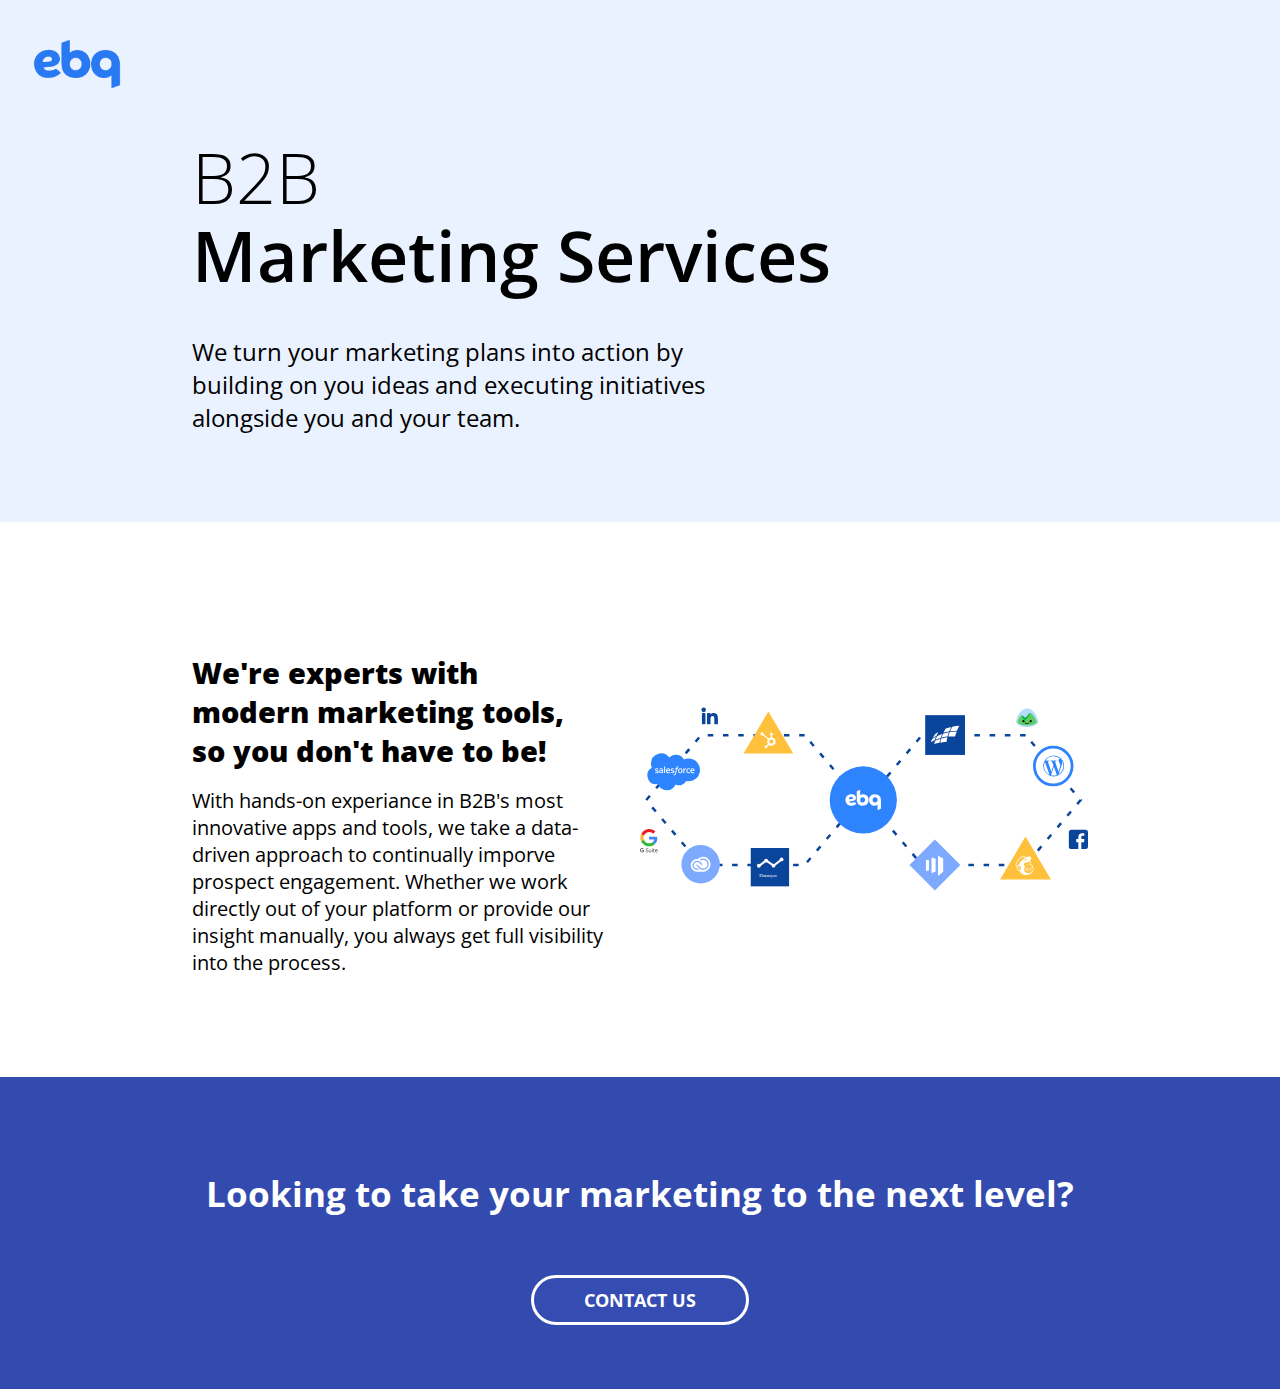
==== index.html @ 3206ab18 "renam html add favicon" ====
<!DOCTYPE html>
<html>
	<head>
		<meta charset="utf-8">
		<meta name="viewport" content="width=device-width, initial-scale=1.0">
		<title>Landing Page</title>
		<link rel="shortcut icon" type="image/jpg" href="./assets/logo-blue-160x160-1.png"/>
		<link rel="preconnect" href="https://fonts.gstatic.com">
		<link href="https://fonts.googleapis.com/css2?family=Open+Sans&display=swap" rel="stylesheet">
		<link rel="stylesheet" href="styles.css">
	</head>

	<body>
		<!-- top content ------------------------------------------------ -->
		<div class="top-content">
			<div class="logo-wrapper">
				<img class="logo" src="./assets/logo-blue-160x160-1.png" alt="logo">
				
			</div>
			<div class="main-title">
				<div class="main-title-content">
					<h1 class="title-reg">B2B</h1>
					<h1 class="title-bold">Marketing Services</h1>
					<p class="title-sub-text">We turn your marketing plans into action by building on you ideas and executing initiatives alongside you and your team.</p>
				</div>
			</div>
	    </div>
		<!-- Middle section-------------------------------------------------->
        <div class="middle-content-wrapper">
			<div class="sub-content">
				<div class="sub-text">
					<p class="sub-text-bold">We're experts with modern marketing tools, so you don't have to be!</p>
					<p class="sub-text-info">With hands-on experiance in B2B's most innovative apps and tools, we take a data-driven approach to continually imporve prospect engagement. Whether we work directly out of your platform or provide our insight manually, you always get full visibility into the process.</p>
				</div>
				<img class="sub-image" src="./assets/Marketing_Tools.svg" alt="Marketing Visual">
			</div>
		</div>
		<!-- Footer section------------------------------------------------ -->
		<div class="footer">
			 <h2 class="foot-text">Looking to take your marketing to the next level?</h2>
			 <button class="contact-btn">CONTACT US</button>
		</div>


	</body>

</html>
---- styles.css ----
/******* LANDING PAGE STYLES  ****************/
/* universal--------------------- */
*{
	/* font-family: 'Roboto', sans-serif; */
	font-family: 'Open Sans', sans-serif;
	
}
body{
	margin:0;
	
}
h1 {
	font-size: 70px;

}

/* top content ----------------------*/
.top-content{
	background-color:#eaf2ff;
	width:100%;
}
.logo-wrapper{
	margin-bottom: -40px;

}
.logo{
	max-width: 8%;
	margin-top:1%;
	margin-left:2%;
}
.main-title{
	margin-top:-48px;
	padding-bottom: 5%;
}
.main-title-content{

	margin:auto;
	width:70%;

}
.title-reg{
	margin-top:57px;
	margin-bottom:-18px;
	font-weight: 200;
}
.title-bold{
	
	margin-top:-18px;
	font-weight: 600;
}
.title-sub-text{
	margin-top:-15px;
	font-size: 1.5em;
	width:60%;
}
/* middle content ------------------*/
.middle-content-wrapper{
	background-color: white;
	height:35%;
	padding:8% 0 8% 0;
}
.sub-content{
	display:flex;
	width:70%;
	margin:auto;
}
.sub-text{
	width:50%;
}
.sub-text-bold{
	width:381px;
	height:100px; 
	/* width:79%; */
	font-size:29px;
	font-weight: 900;
	margin-bottom: 34px;
}
.sub-text-info{
	/* width:88%; */
	width:424px;
    height:167px; 
	font-weight: 400;
	font-size:20px;
}
.sub-image{
	width:50%;
}


/* foot content ------------------------*/
.footer{
	color:white;
	background-color:#334aae ;
	display:flex;
	text-align: center;
	flex-direction: column;
	justify-content: center;
	padding:5%;
}
.foot-text{
	margin-bottom:5%;
	font-size:35px;
}
.contact-btn{
	/* style from scratch rather than bootstrap to keep size minimal */
	margin:auto;
	width:19%;
	color:white;
	background-color:#354cb3;
	border:solid;
	border-width:3px;
	border-color: white;
	border-radius: 25px;
	padding: 10px 20px;
	text-align: center;
	font-weight:bolder;
	font-size:18px;
	display:inline-block;
}
.contact-btn:hover{
	background-color: #ffc107;
}

/* Media Queries --- Large Tablet --------- */
@media only screen and (max-width: 992px) { 
	body{
		/* implement grid  */
		width:100%;
		display: grid;
		grid-template-columns: auto ;
		flex-direction: column;
		align-items:center;
		
	}
	.logo-wrapper,.main-title{
		width:100%;
		margin:auto;
	}
	.middle-content-wrapper,.footer{
		width:100%;
		margin:0;
	}
	.logo{
		max-width:15%;
	}
	.main-title-content{
		width:90%;
		margin:auto;
	}
	.title-bold{
		width:100%;
		margin-left:0;
	}
	.title-sub-text{
		width:80%;
		height:auto;
		margin-left:0;
	}
	.middle-content-wrapper{
		height:fit-content;
	}
	.sub-content{
		display:flex;
		width:100%;
		height:auto;
		margin:auto;
		flex-direction: column-reverse;
		align-items: center;
	}
	.sub-text-bold,.sub-text-info{
		height:auto;
		width:100%;
		
	}
	.sub-image{
		width:80%;
	}

}
/* Media Queries --- Med Device ----------- */
@media only screen and (max-width: 768px) {
    .sub-text-bold,.sub-text-info{
        font-size:80%;
	}
	.foot-text{
		font-size:100%;
	}
	.contact-btn{
		font-size: 50%;
	}
}
/* Media Queries --- Mobile --------------- */
@media only screen and (max-width: 500px) {
	.logo-wrapper,.main-title{
		width:100%;
	}
	.contact-btn{
		width:30%;
		/* font-size:30%; */
	}
}
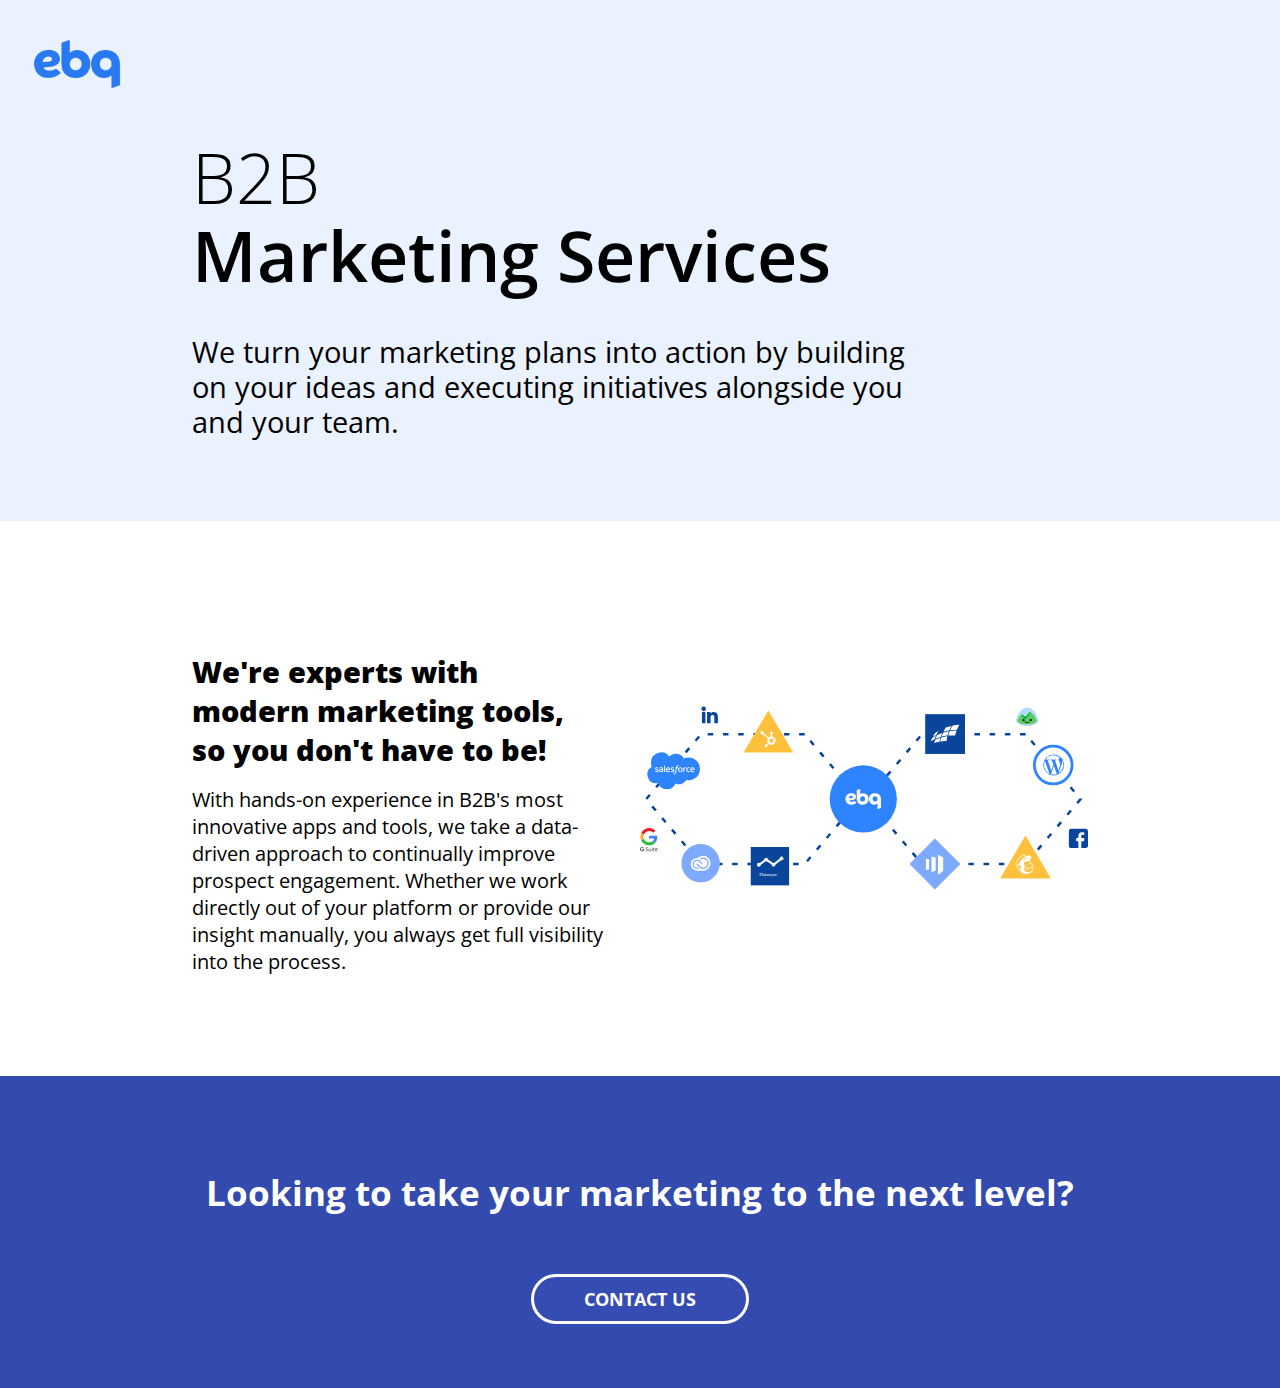
==== commit 970b846a: "finalize media queries" ====
--- a/index.html
+++ b/index.html
@@ -21,7 +21,7 @@
 				<div class="main-title-content">
 					<h1 class="title-reg">B2B</h1>
 					<h1 class="title-bold">Marketing Services</h1>
-					<p class="title-sub-text">We turn your marketing plans into action by building on you ideas and executing initiatives alongside you and your team.</p>
+					<p class="title-sub-text">We turn your marketing plans into action by building on your ideas and executing initiatives alongside you and your team.</p>
 				</div>
 			</div>
 	    </div>
@@ -30,7 +30,7 @@
 			<div class="sub-content">
 				<div class="sub-text">
 					<p class="sub-text-bold">We're experts with modern marketing tools, so you don't have to be!</p>
-					<p class="sub-text-info">With hands-on experiance in B2B's most innovative apps and tools, we take a data-driven approach to continually imporve prospect engagement. Whether we work directly out of your platform or provide our insight manually, you always get full visibility into the process.</p>
+					<p class="sub-text-info">With hands-on experience in B2B's most innovative apps and tools, we take a data-driven approach to continually improve prospect engagement. Whether we work directly out of your platform or provide our insight manually, you always get full visibility into the process.</p>
 				</div>
 				<img class="sub-image" src="./assets/Marketing_Tools.svg" alt="Marketing Visual">
 			</div>
--- a/styles.css
+++ b/styles.css
@@ -50,8 +50,10 @@
 }
 .title-sub-text{
 	margin-top:-15px;
-	font-size: 1.5em;
-	width:60%;
+	font-size: 29px;
+	width:720px;
+	height:93px;
+	line-height: 1.2em;
 }
 /* middle content ------------------*/
 .middle-content-wrapper{
@@ -70,13 +72,11 @@
 .sub-text-bold{
 	width:381px;
 	height:100px; 
-	/* width:79%; */
 	font-size:29px;
 	font-weight: 900;
 	margin-bottom: 34px;
 }
 .sub-text-info{
-	/* width:88%; */
 	width:424px;
     height:167px; 
 	font-weight: 400;
@@ -124,22 +124,20 @@
 /* Media Queries --- Large Tablet --------- */
 @media only screen and (max-width: 992px) { 
 	body{
-		/* implement grid  */
+		/* implement single column grid  */
 		width:100%;
 		display: grid;
 		grid-template-columns: auto ;
-		flex-direction: column;
 		align-items:center;
-		
-	}
+		margin:0;
+		
+	}
+
 	.logo-wrapper,.main-title{
 		width:100%;
 		margin:auto;
 	}
-	.middle-content-wrapper,.footer{
-		width:100%;
-		margin:0;
-	}
+	
 	.logo{
 		max-width:15%;
 	}
@@ -156,6 +154,10 @@
 		height:auto;
 		margin-left:0;
 	}
+	.middle-content-wrapper,.footer{
+		width:100%;
+		margin:0;
+	}
 	.middle-content-wrapper{
 		height:fit-content;
 	}
@@ -175,10 +177,19 @@
 	.sub-image{
 		width:80%;
 	}
+	.footer{
+		padding:0px 0px 40px 0px;
+	}
 
 }
 /* Media Queries --- Med Device ----------- */
-@media only screen and (max-width: 768px) {
+@media only screen and (max-width: 700px) {
+	.title-reg,.title-bold{
+		font-size: 50px;
+	}
+	.title-sub-text{
+		font-size:18px;
+	}
     .sub-text-bold,.sub-text-info{
         font-size:80%;
 	}
@@ -187,15 +198,24 @@
 	}
 	.contact-btn{
 		font-size: 50%;
+		
 	}
 }
 /* Media Queries --- Mobile --------------- */
 @media only screen and (max-width: 500px) {
 	.logo-wrapper,.main-title{
 		width:100%;
+		
+	}
+	.main-title-content{
+		width:100%;
+		padding-left:3%;
+	}
+	.title-reg,.title-bold{
+		font-size: 40px;
 	}
 	.contact-btn{
 		width:30%;
-		/* font-size:30%; */
+		
 	}
 }